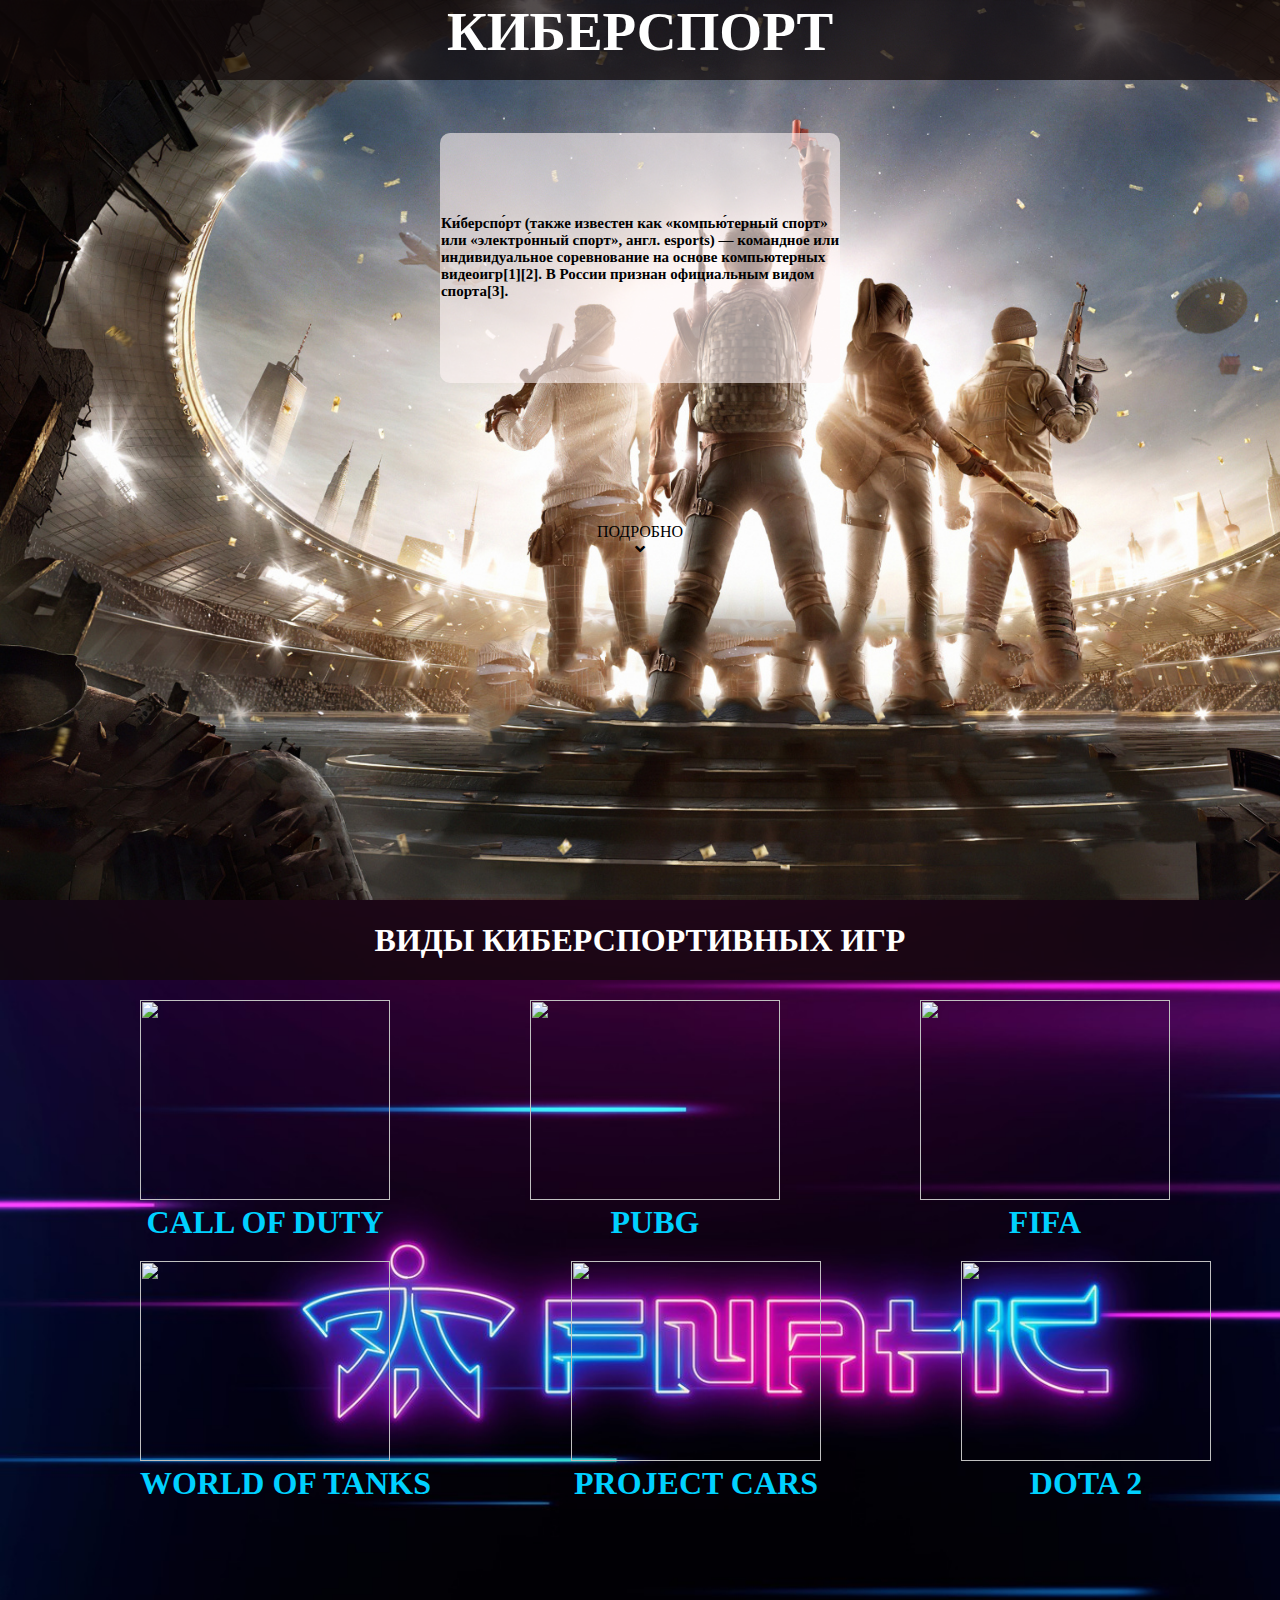
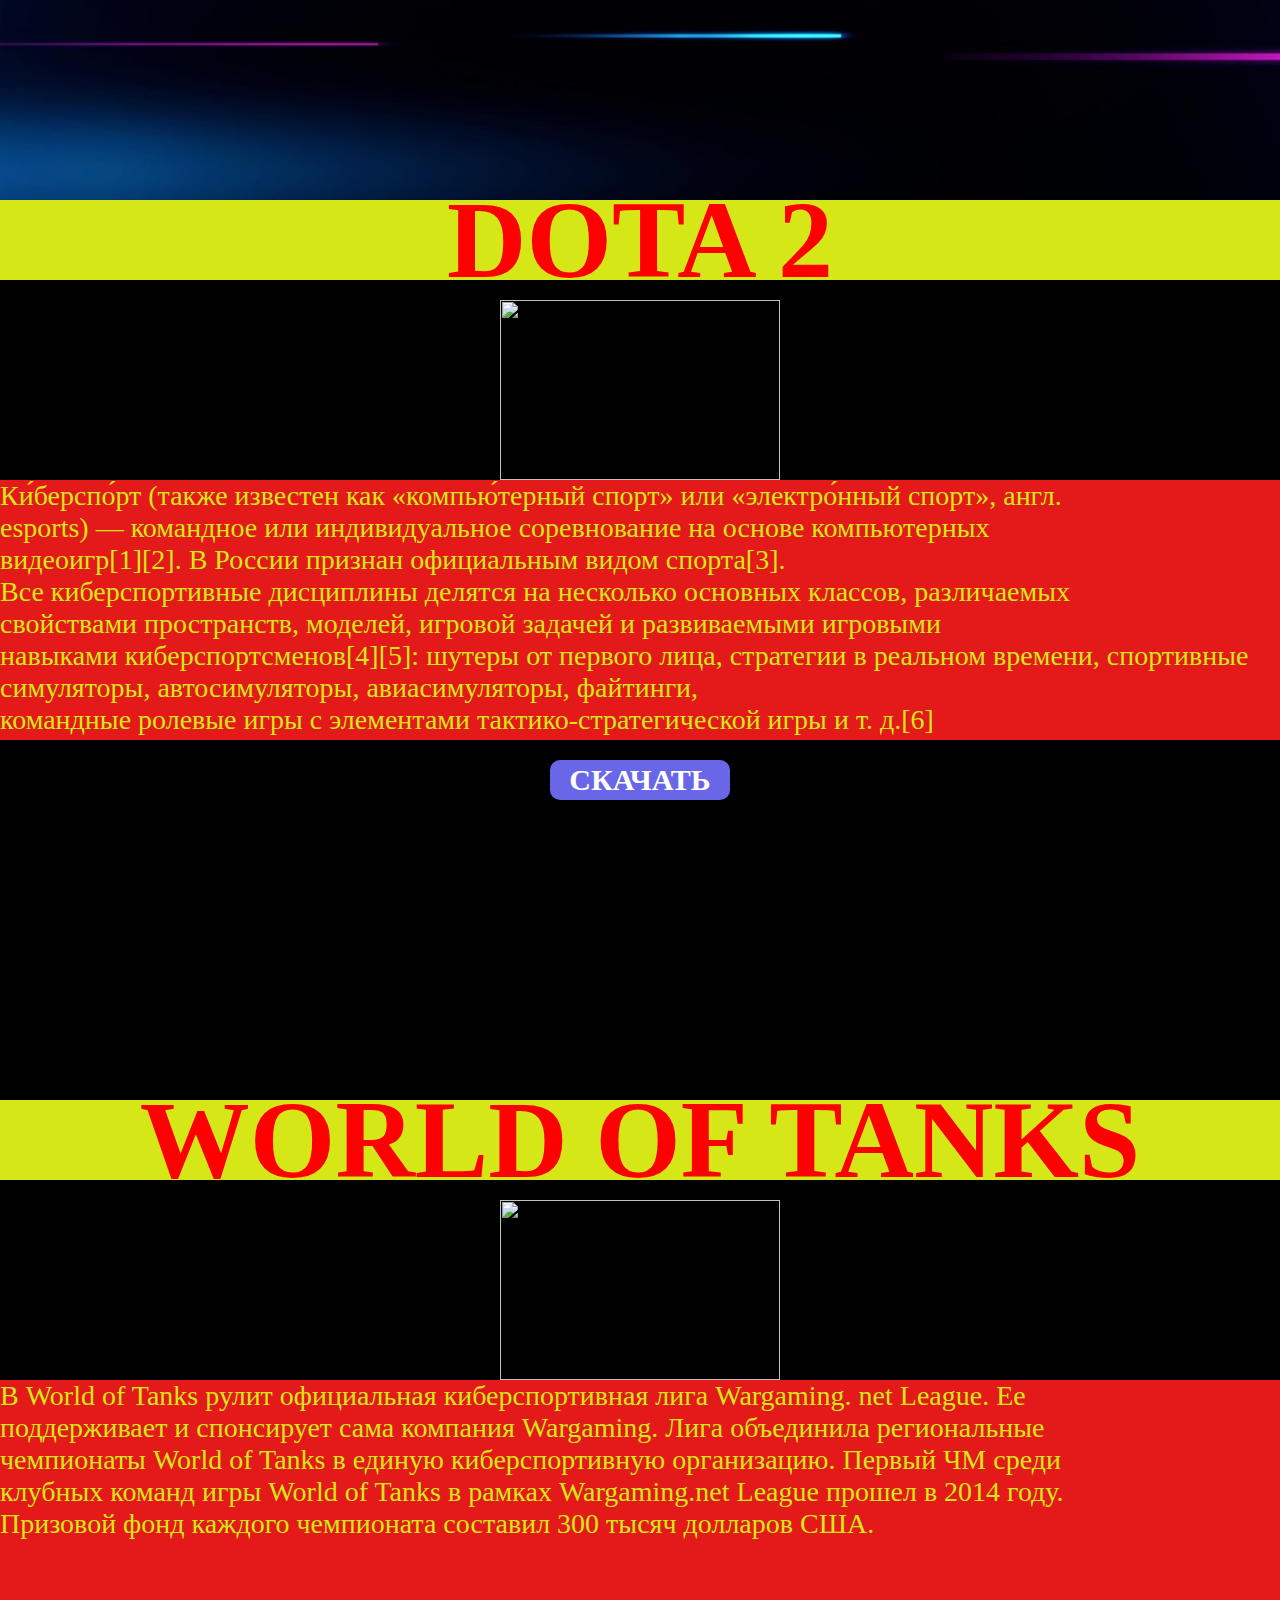
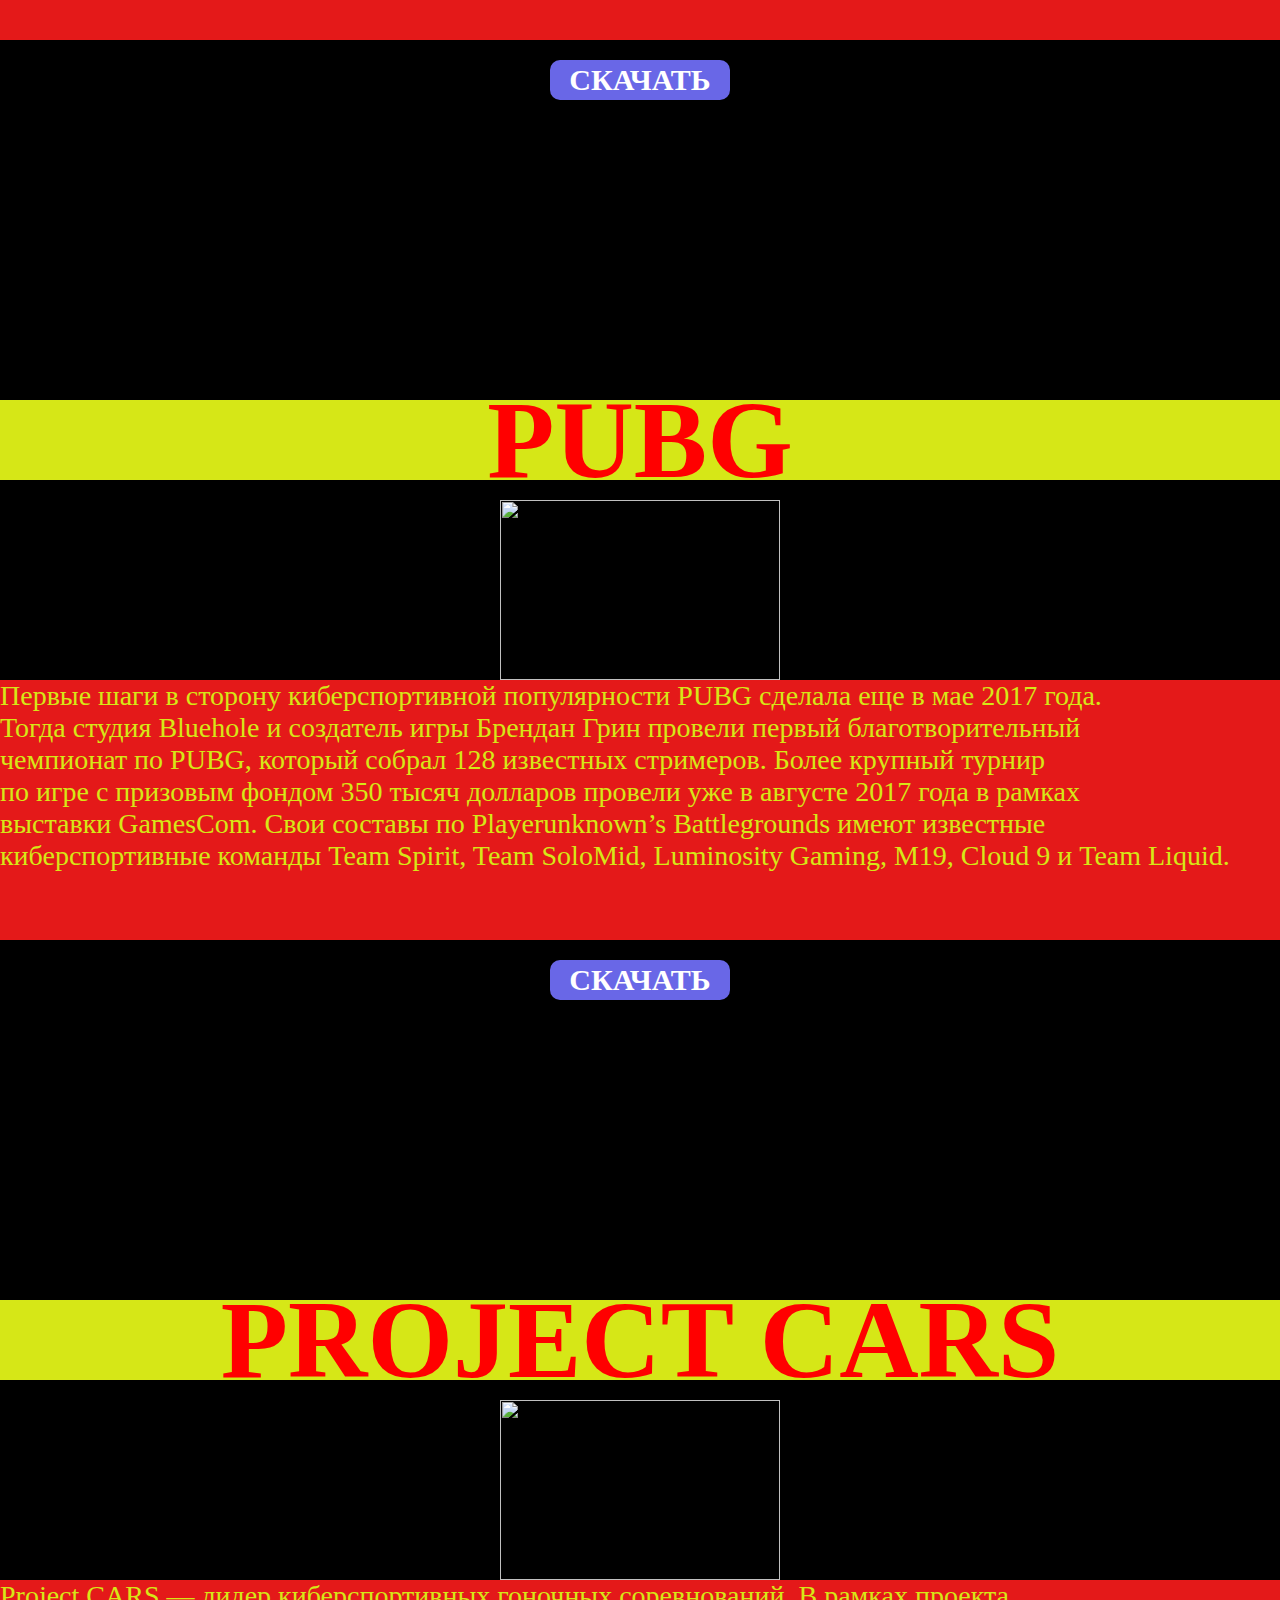
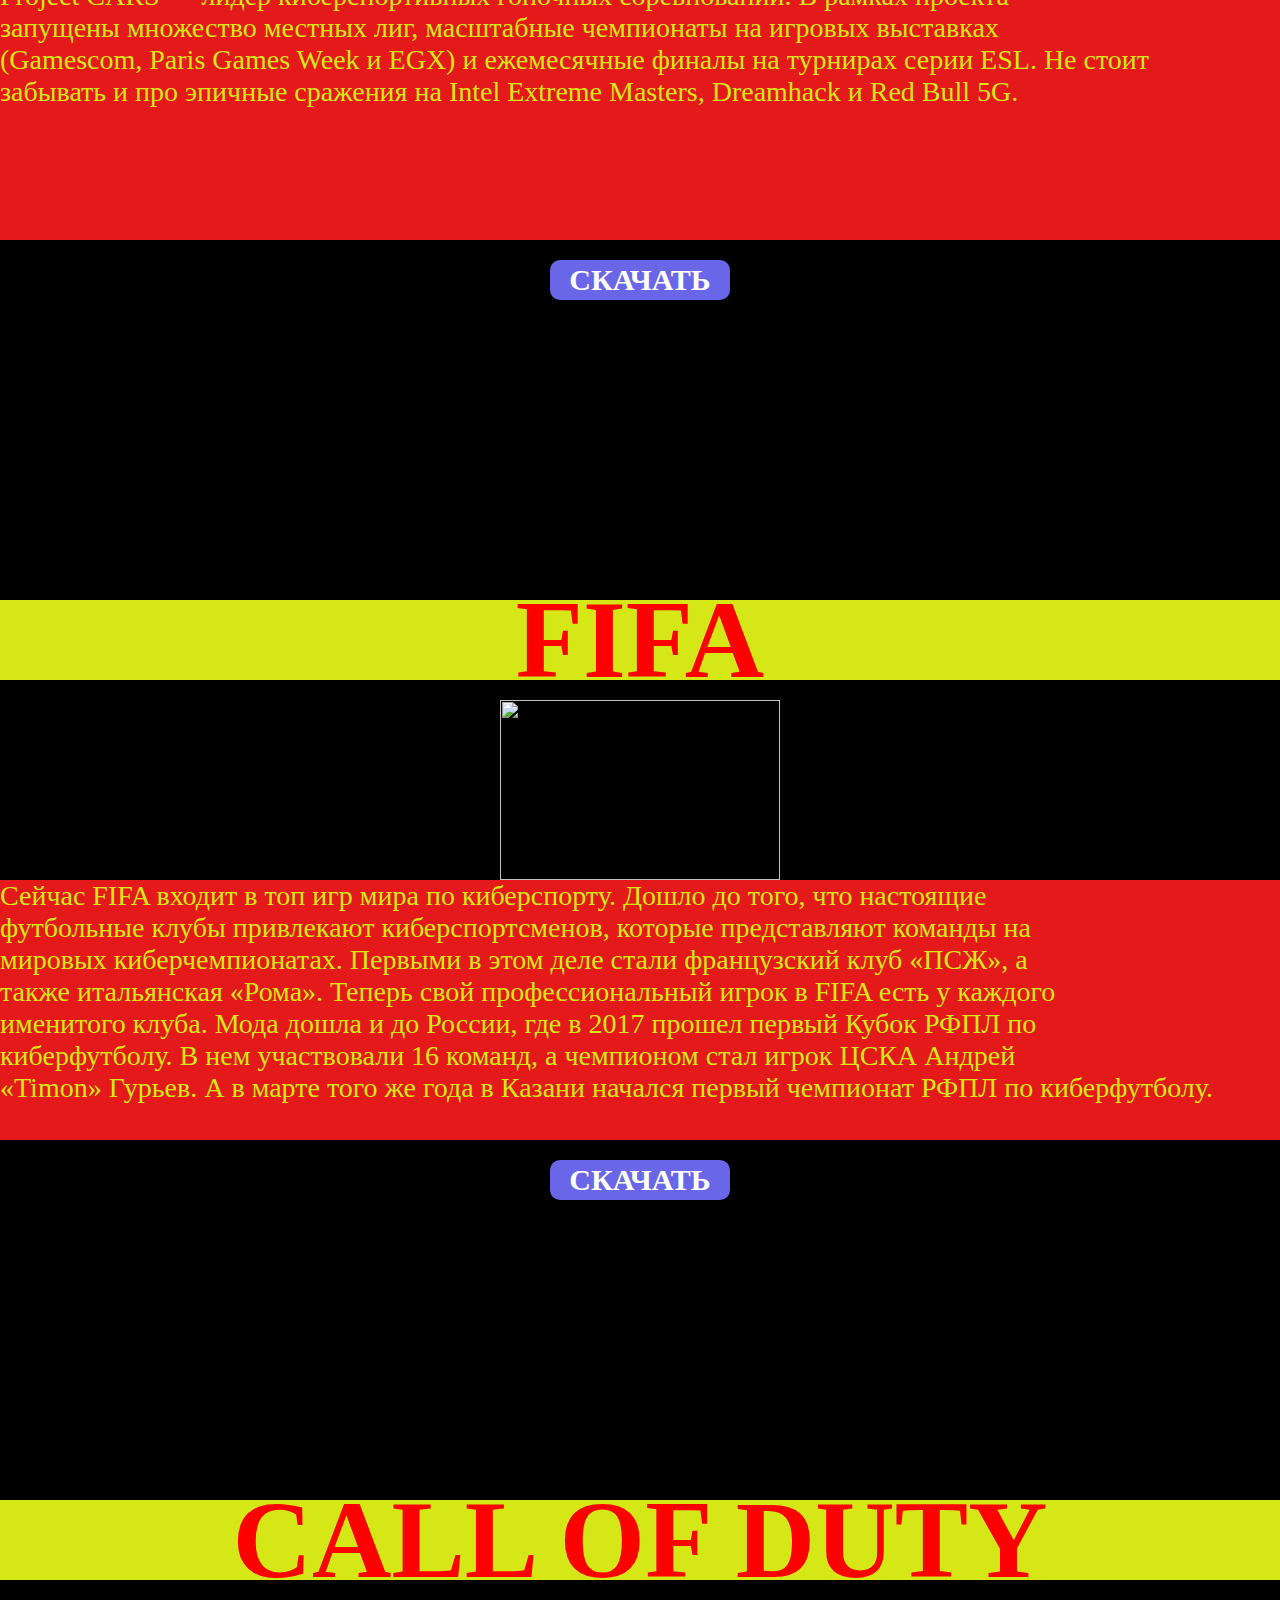
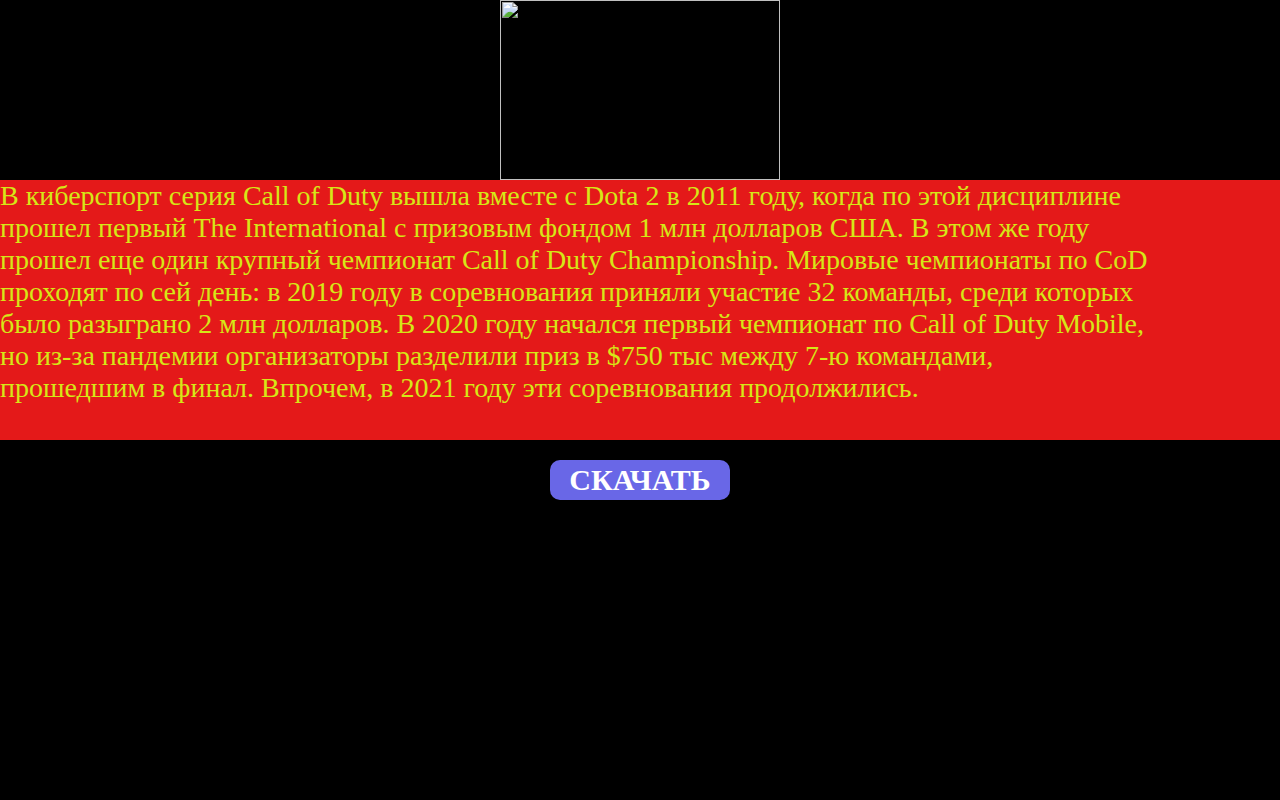
==== index.html @ f521c40c "sayt yaratdim" ====
<!DOCTYPE html>
<html lang="en">
<head>
    <meta charset="UTF-8">
    <title>website</title>
    <link rel="stylesheet" href="website.min.css">
    <link rel="stylesheet" href="https://cdnjs.cloudflare.com/ajax/libs/font-awesome/5.15.4/css/all.min.css" integrity="sha512-1ycn6IcaQQ40/MKBW2W4Rhis/DbILU74C1vSrLJxCq57o941Ym01SwNsOMqvEBFlcgUa6xLiPY/NS5R+E6ztJQ==" crossorigin="anonymous" referrerpolicy="no-referrer" />
</head>
<body>
<section class="website">
    <div class="website__title">
        <h1>КИБЕРСПОРТ</h1>
    </div>
    <div class="website__info">
        <h1>Ки́берспо́рт (также известен как «компью́терный спорт» <br> или «электро́нный спорт», англ. esports) — командное или
            <br> индивидуальное соревнование на основе компьютерных <br> видеоигр[1][2]. В России признан официальным видом
            <br> спорта[3].
        </h1>
        <div class="website__item">
            <a href="">
                ПОДРОБНО
            </a>
            <i class="fas fa-angle-down"></i>
        </div>
    </div>
</section>
<section class="cybersport">
    <div class="cybersport__title">
        <h1>ВИДЫ КИБЕРСПОРТИВНЫХ ИГР</h1>
    </div>
    <div class="cybersport__info">
        <div class="cybersport__item">
            <img src="CALL%20OF%20DUTY%201%20(1).png" alt="">
            <h1>CALL OF DUTY</h1>
        </div>
        <div class="cybersport__item">
            <img src="PLAYER%20UNKNOWNS%20BATTLEGROUNDS%201.png" alt="">
            <h1>PUBG</h1>
        </div>
        <div class="cybersport__item">
            <img src="FIFA22%201.png" alt="">
            <h1>FIFA</h1>
        </div>
    </div>
    <div class="cybersport__sex">
        <div class="cybersport__item">
            <img src="WORLD%20OF%20TANKS%201.png" alt="">
            <h1>WORLD OF TANKS</h1>
        </div>
        <div class="cybersport__item">
            <img src="PROJECT%20CARS%201.png" alt="">
            <h1>PROJECT CARS</h1>
        </div>
        <div class="cybersport__item">
            <img src="DOTA%202.png" alt="">
            <h1>DOTA 2</h1>
        </div>
    </div>
</section>
<section class="sex">
    <div class="sex__title">
        <h1>DOTA 2</h1>
    </div>
    <div class="sex__info">
        <img src="Dota-2-660x371%201.png" alt="">
        <p>Ки́берспо́рт (также известен как «компью́терный спорт» или «электро́нный спорт», англ. <br> esports) — командное или индивидуальное соревнование на основе компьютерных
            <br> видеоигр[1][2]. В России признан официальным видом спорта[3]. <br> Все киберспортивные дисциплины делятся на несколько основных классов, различаемых
            <br> свойствами пространств, моделей, игровой задачей и развиваемыми игровыми
            <br> навыками киберспортсменов[4][5]: шутеры от первого лица, стратегии в реальном времени, спортивные симуляторы, автосимуляторы, авиасимуляторы, файтинги,
            <br> командные ролевые игры с элементами тактико-стратегической игры и т. д.[6]</p>
        <h1>СКАЧАТЬ</h1>
    </div>
</section>
<section class="sex">
    <div class="sex__title">
        <h1>WORLD OF TANKS</h1>
    </div>
    <div class="sex__info">
        <img src="World-of-Tanks-660x371%201.png" alt="">
        <p>В World of Tanks рулит официальная киберспортивная лига Wargaming. net League. Ее <br> поддерживает и спонсирует сама компания Wargaming. Лига объединила региональные
            <br> чемпионаты World of Tanks в единую киберспортивную организацию. Первый ЧМ среди <br> клубных команд игры World of Tanks в рамках Wargaming.net League прошел в 2014 году.
            <br> Призовой фонд каждого чемпионата составил 300 тысяч долларов США.</p>
        <h1>СКАЧАТЬ</h1>
    </div>
</section>
<section class="sex">
    <div class="sex__title">
        <h1>PUBG</h1>
    </div>
    <div class="sex__info">
        <img src="PUBG-660x371%201.png" alt="">
        <p>Первые шаги в сторону киберспортивной популярности PUBG сделала еще в мае 2017 года. <br> Тогда студия Bluehole и создатель игры Брендан Грин провели первый благотворительный
            <br> чемпионат по PUBG, который собрал 128 известных стримеров. Более крупный турнир <br> по игре с призовым фондом 350 тысяч долларов провели уже в августе 2017 года в рамках
            <br> выставки GamesCom. Свои составы по Playerunknown’s Battlegrounds имеют известные <br> киберспортивные команды Team Spirit, Team SoloMid, Luminosity Gaming, М19, Cloud 9 и Team Liquid.</p>
        <h1>СКАЧАТЬ</h1>
    </div>
</section>
<section class="sex">
    <div class="sex__title">
        <h1>PROJECT CARS</h1>
    </div>
    <div class="sex__info">
        <img src="Project-CARS-660x371%201.png" alt="">
        <p>Project CARS — лидер киберспортивных гоночных соревнований. В рамках проекта <br> запущены множество местных лиг, масштабные чемпионаты на игровых выставках
            <br> (Gamescom, Paris Games Week и EGX) и ежемесячные финалы на турнирах серии ESL. Не стоит <br> забывать и про эпичные сражения на Intel Extreme Masters, Dreamhack и Red Bull 5G.</p>
        <h1>СКАЧАТЬ</h1>
    </div>
</section>
<section class="sex">
    <div class="sex__title">
        <h1>FIFA</h1>
    </div>
    <div class="sex__info">
        <img src="FIFA-660x371%201.png" alt="">
        <p>Сейчас FIFA входит в топ игр мира по киберспорту. Дошло до того, что настоящие <br> футбольные клубы привлекают киберспортсменов, которые представляют команды на
            <br> мировых киберчемпионатах. Первыми в этом деле стали французский клуб «ПСЖ», а <br> также итальянская «Рома». Теперь свой профессиональный игрок в FIFA есть у каждого
            <br> именитого клуба. Мода дошла и до России, где в 2017 прошел первый Кубок РФПЛ по <br> киберфутболу. В нем участвовали 16 команд, а чемпионом стал игрок ЦСКА Андрей
            <br> «Timon» Гурьев. А в марте того же года в Казани начался первый чемпионат РФПЛ по киберфутболу.</p>
        <h1>СКАЧАТЬ</h1>
    </div>
</section>
<section class="sex">
    <div class="sex__title">
        <h1>CALL OF DUTY</h1>
    </div>
    <div class="sex__info">
        <img src="Call-of-Duty-660x371%201.png" alt="">
        <p>В киберспорт серия Call of Duty вышла вместе с Dota 2 в 2011 году, когда по этой дисциплине <br> прошел первый The International с призовым фондом 1 млн долларов США. В этом же году
            <br> прошел еще один крупный чемпионат Call of Duty Championship. Мировые чемпионаты по CoD <br> проходят по сей день: в 2019 году в соревнования приняли участие 32 команды, среди которых
            <br> было разыграно 2 млн долларов. В 2020 году начался первый чемпионат по Call of Duty Mobile, <br> но из-за пандемии организаторы разделили приз в $750 тыс между 7-ю командами,
            <br> прошедшим в финал. Впрочем, в 2021 году эти соревнования продолжились.</p>
        <h1>СКАЧАТЬ</h1>
    </div>
</section>
<!--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-->
</body>
</html>
---- website.min.css ----
*{margin:0;padding:0;box-sizing:border-box}.website{height:100vh;background-image:url(images/164939-igra_za_mir-kibersport-mir-razvlechenie-zhest-1920x1080.jpg);background-repeat:no-repeat;background-size:cover}.website__title{height:80px;width:100%;background-color:rgba(17,9,9,.7215686275)}.website h1,.website__info{justify-content:center;align-items:center}.website h1{font-size:55px;color:#fff;display:flex}.website__info{width:100%;height:529px}.website__info h1{width:400px;height:250px;font-size:15px;color:#000;background-color:rgba(255,244,244,.59);border-radius:10px}.website__info,.website__item{display:flex;flex-direction:column}.website__info h1,.website__item i{display:flex;justify-content:center;align-items:center}.website__item a{color:#000;text-decoration:none;margin-top:140px}.cybersport{height:100vh;background-image:url(images/fnatic-lol-league-fo-legends-esport-cyber-sport-fnc-rekless.jpg);background-size:cover;background-repeat:no-repeat}.cybersport__title{height:80px;width:100%;background-color:rgba(17,9,9,.7215686275);color:#fff;display:flex;justify-content:center;align-items:center}.cybersport__info,.cybersport__sex{display:flex;flex-direction:row}.cybersport__item{margin-left:140px;margin-top:20px}.cybersport__item img{width:250px;height:200px}.cybersport__item h1{color:#00d1ff}.sex{height:100vh;background-color:#000}.cybersport__item h1,.sex__info,.sex__title{display:flex;justify-content:center;align-items:center}.sex__title{height:80px;color:red;background-color:#d6e717;font-size:55px}.sex__info{flex-direction:column}.sex__info h1,.sex__info img{margin-top:20px;display:flex;justify-content:center;width:280px;height:180px}.sex__info p{font-size:28px;color:#d6e717;width:100%;height:260px;background-color:#e41919}.sex__info h1{align-items:center;color:#fff;background-color:#6967e7;font-size:30px;width:180px;height:40px;border-radius:10px}
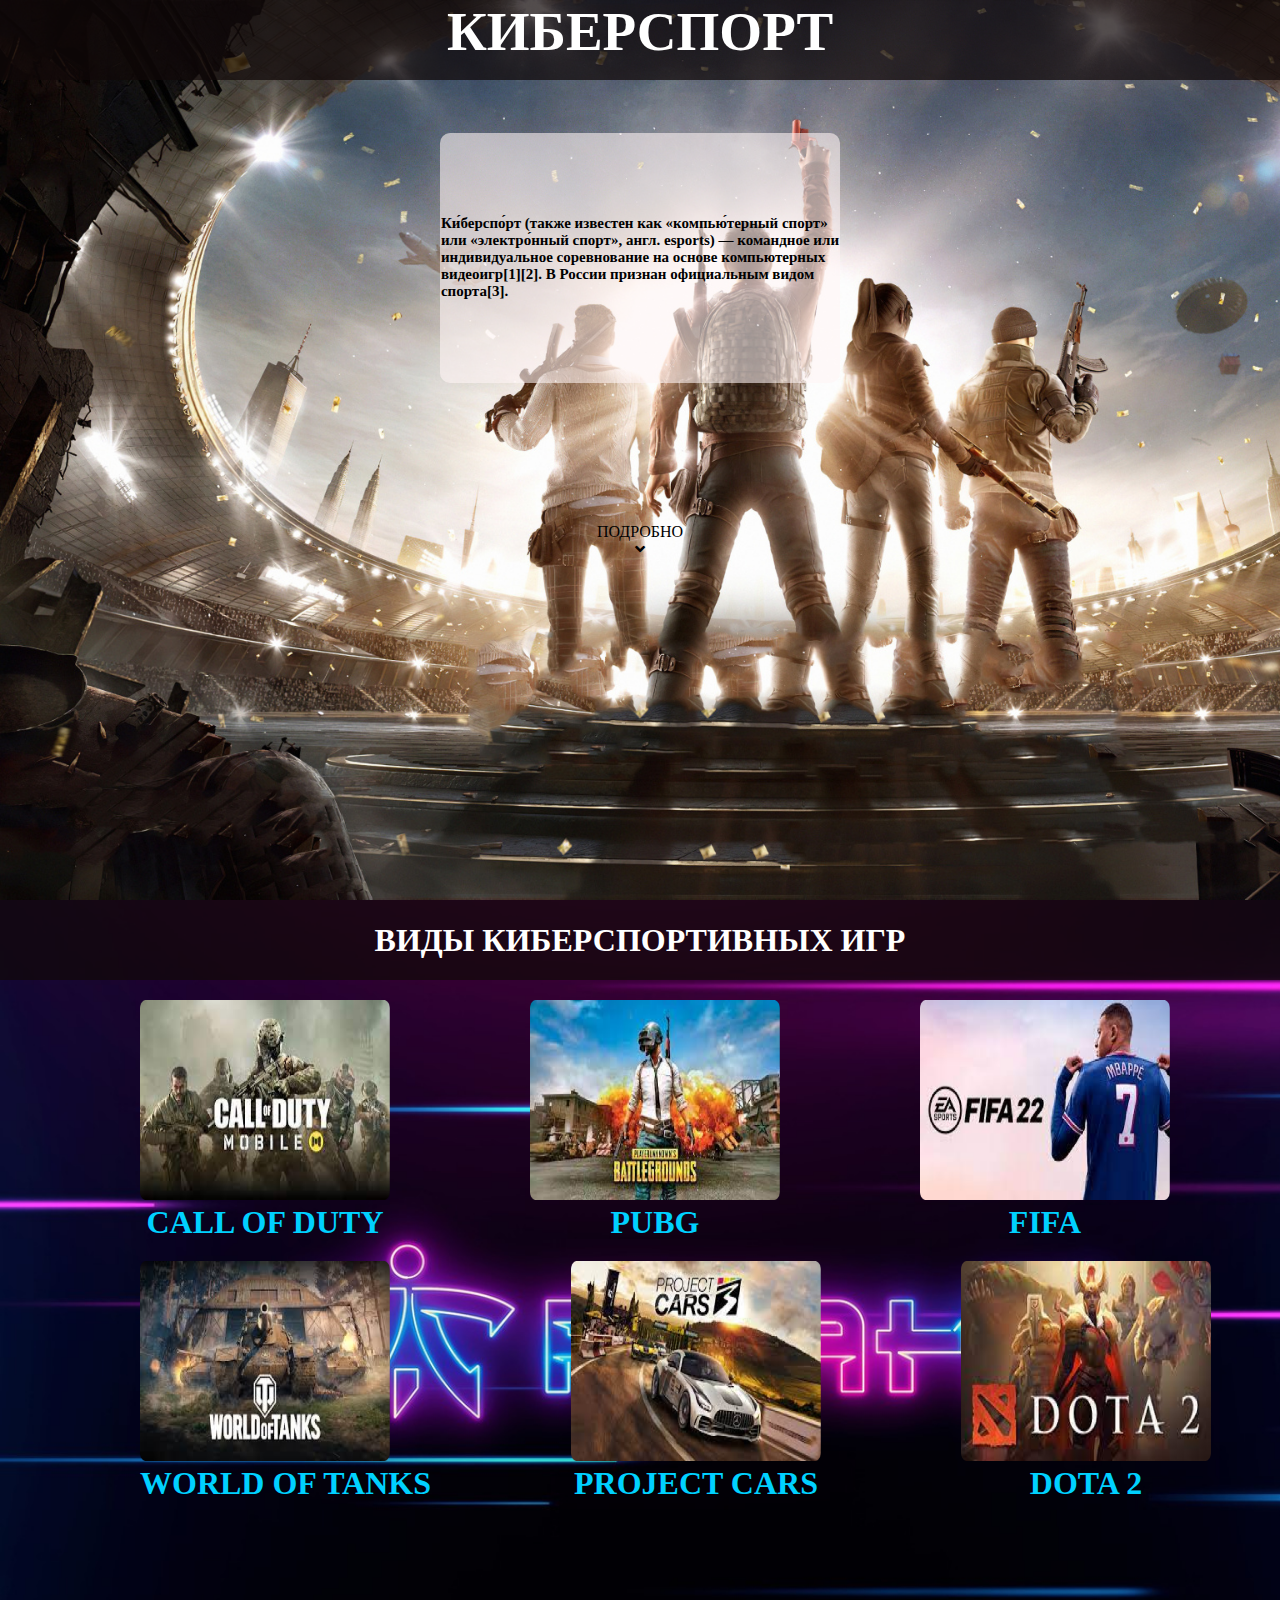
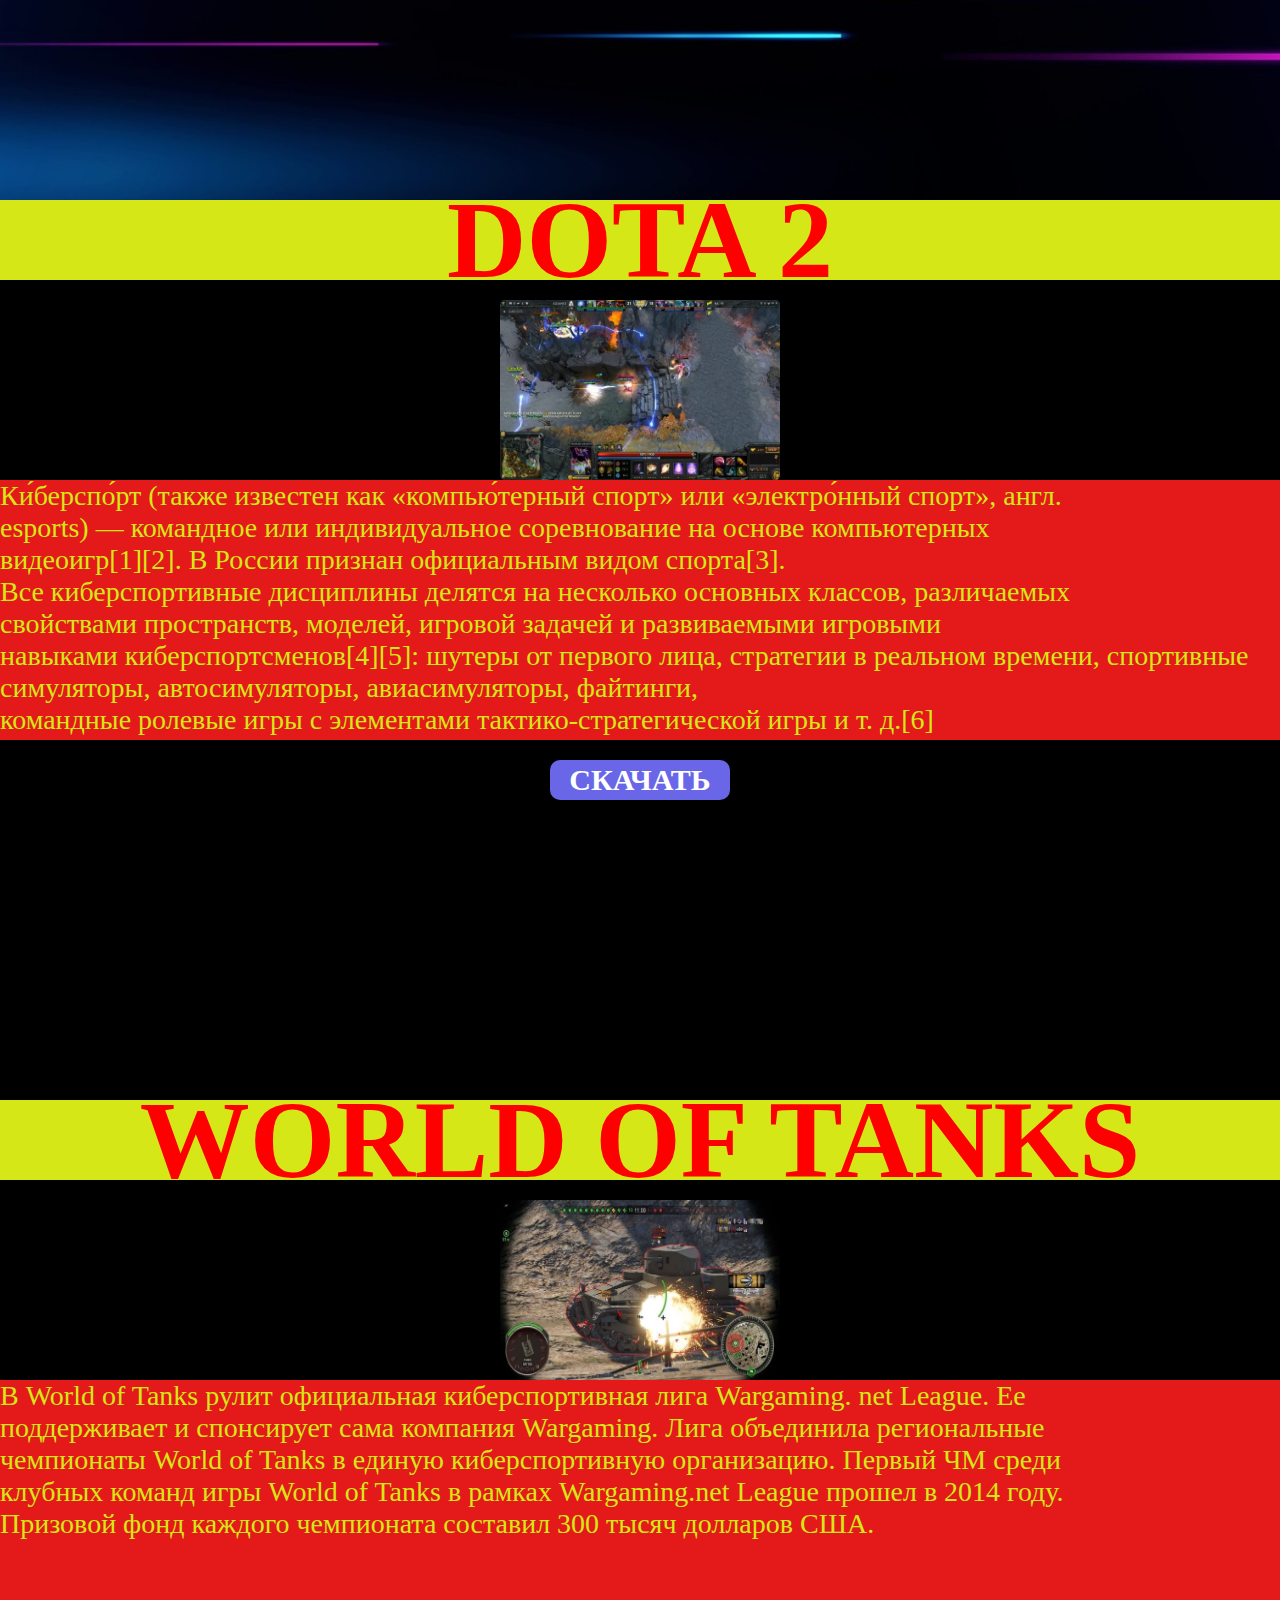
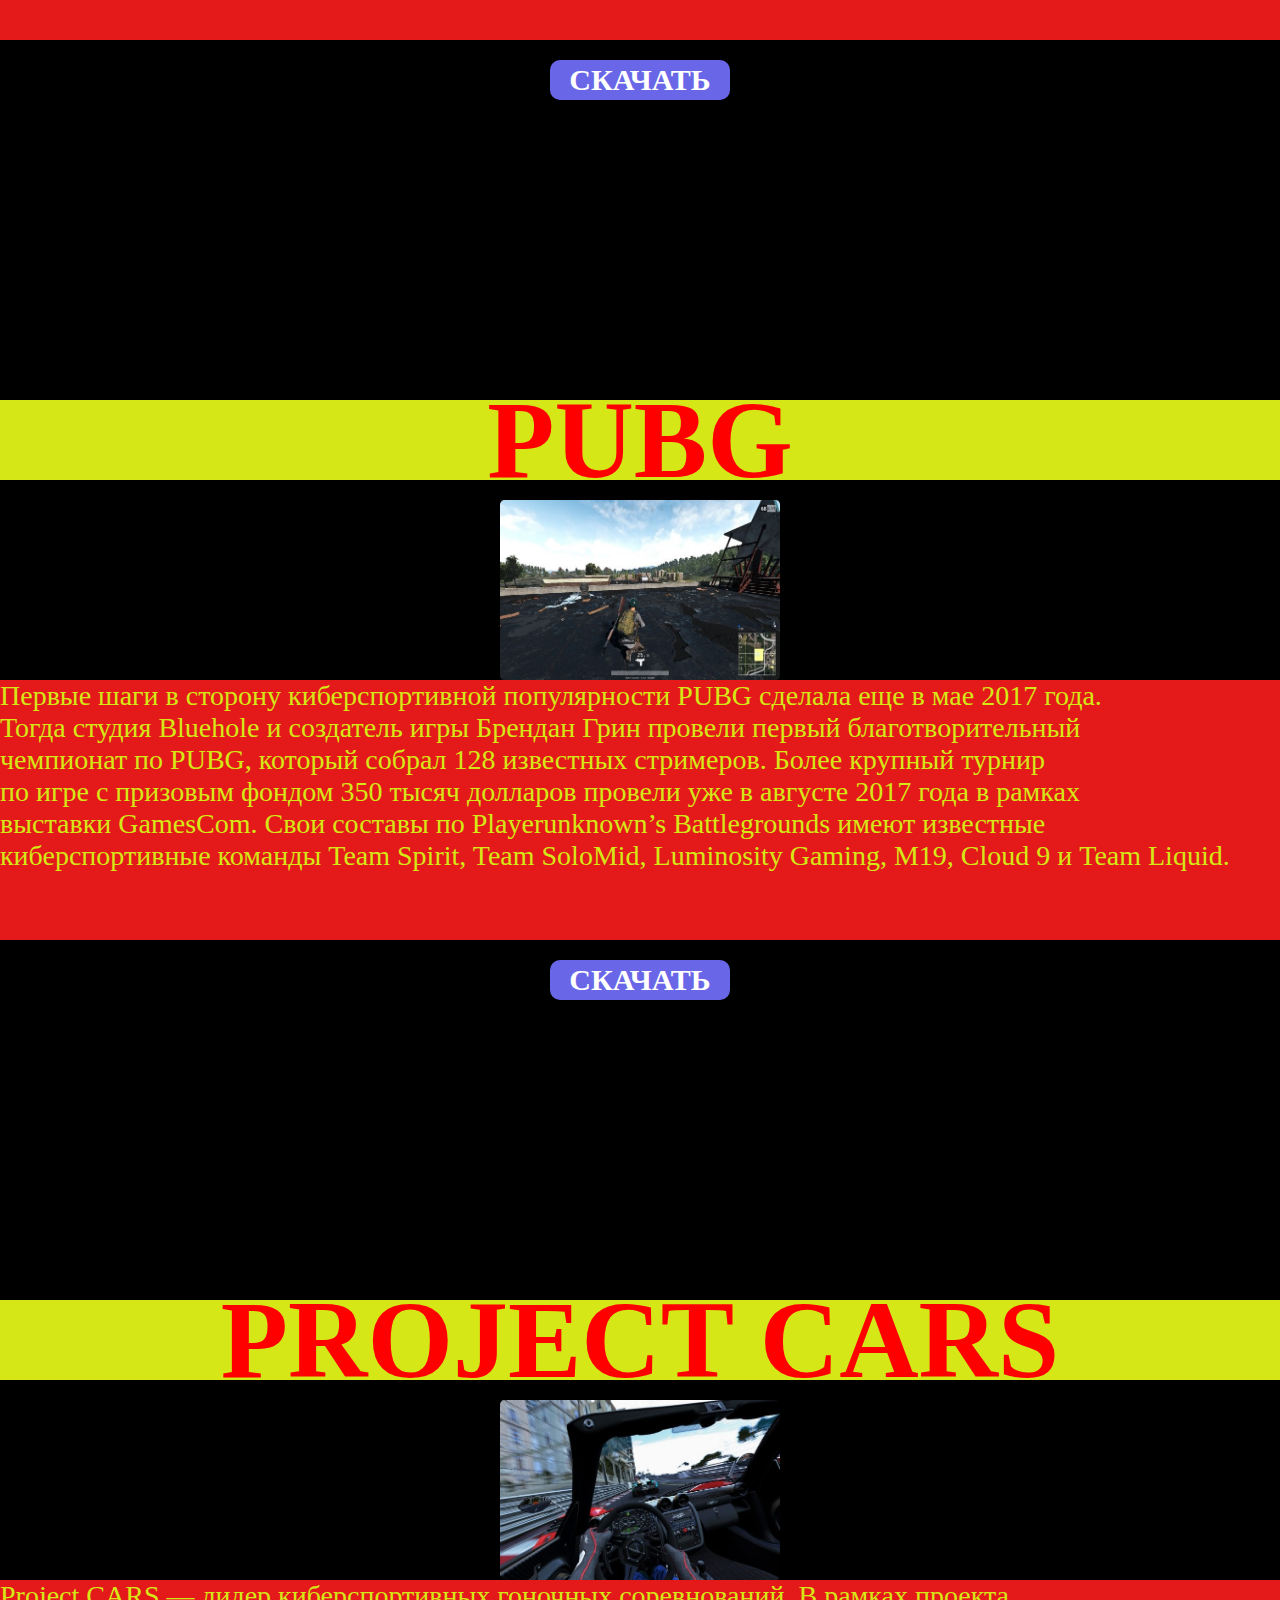
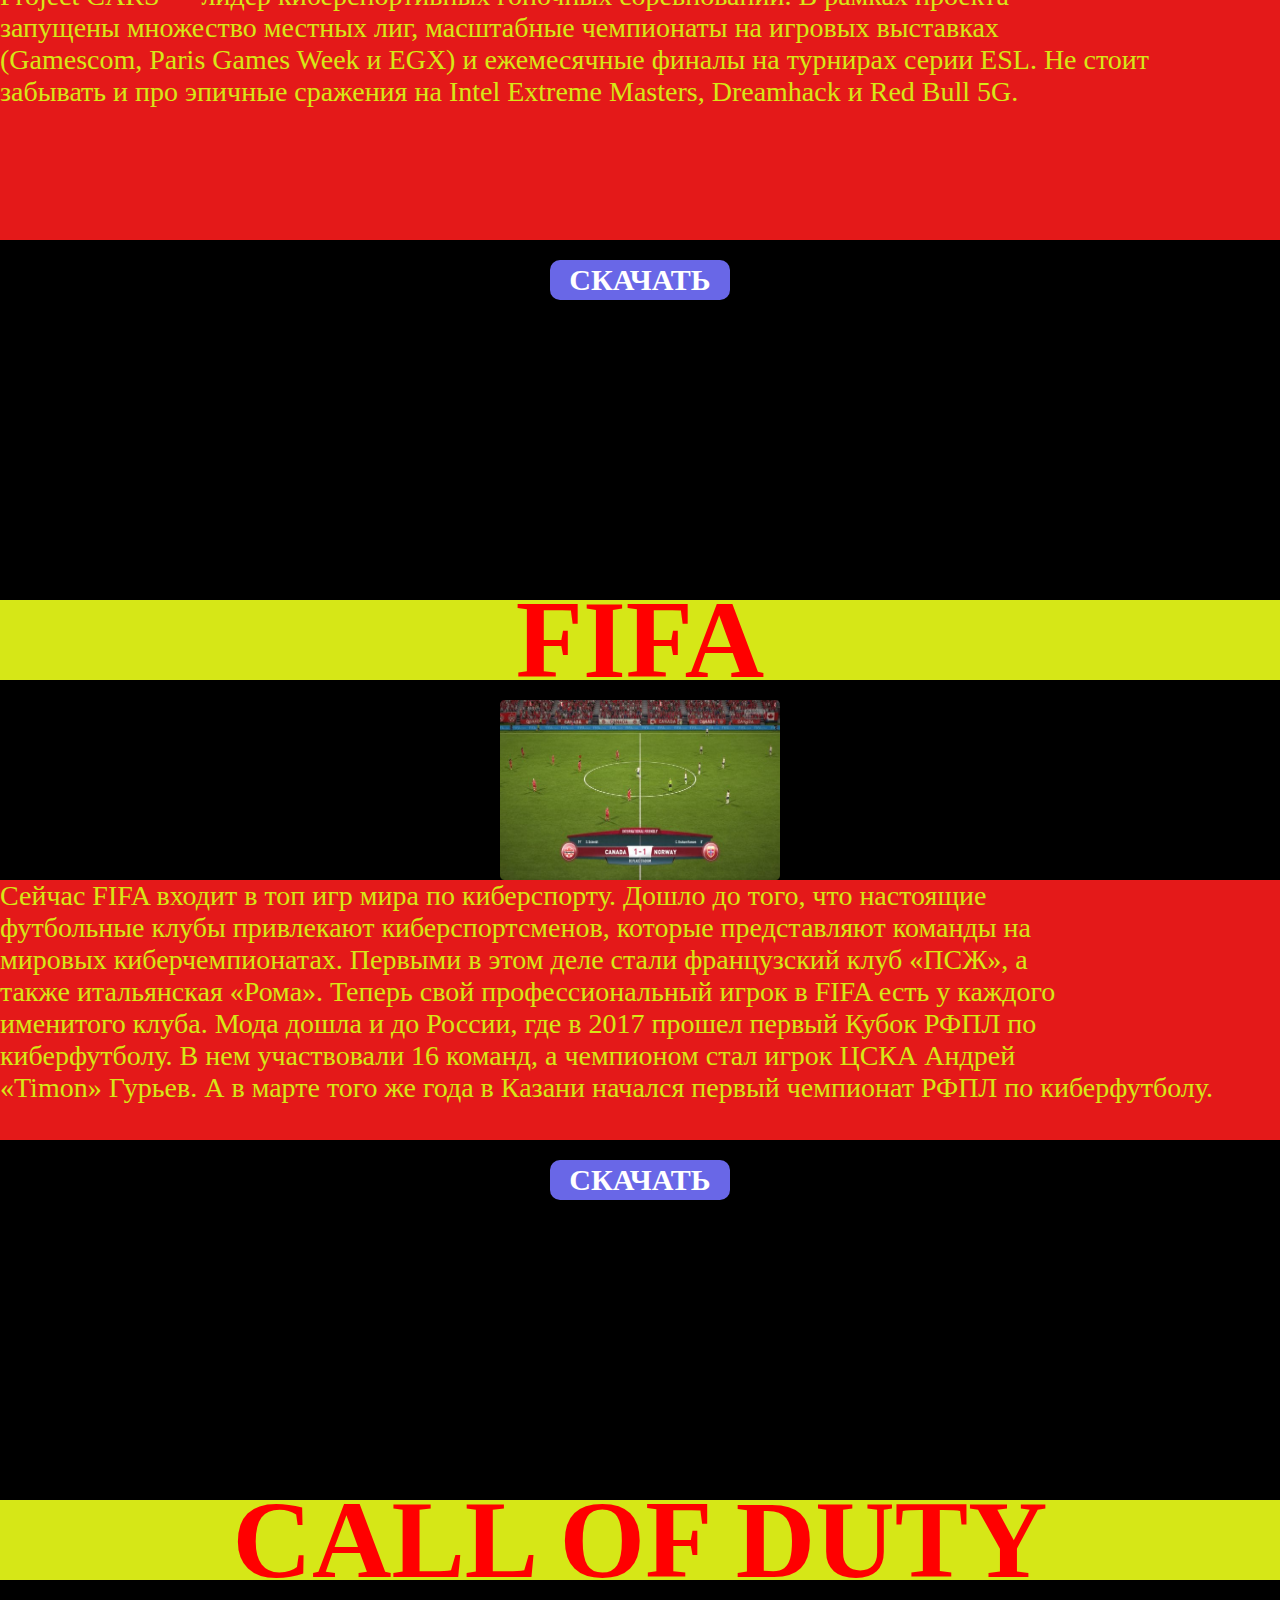
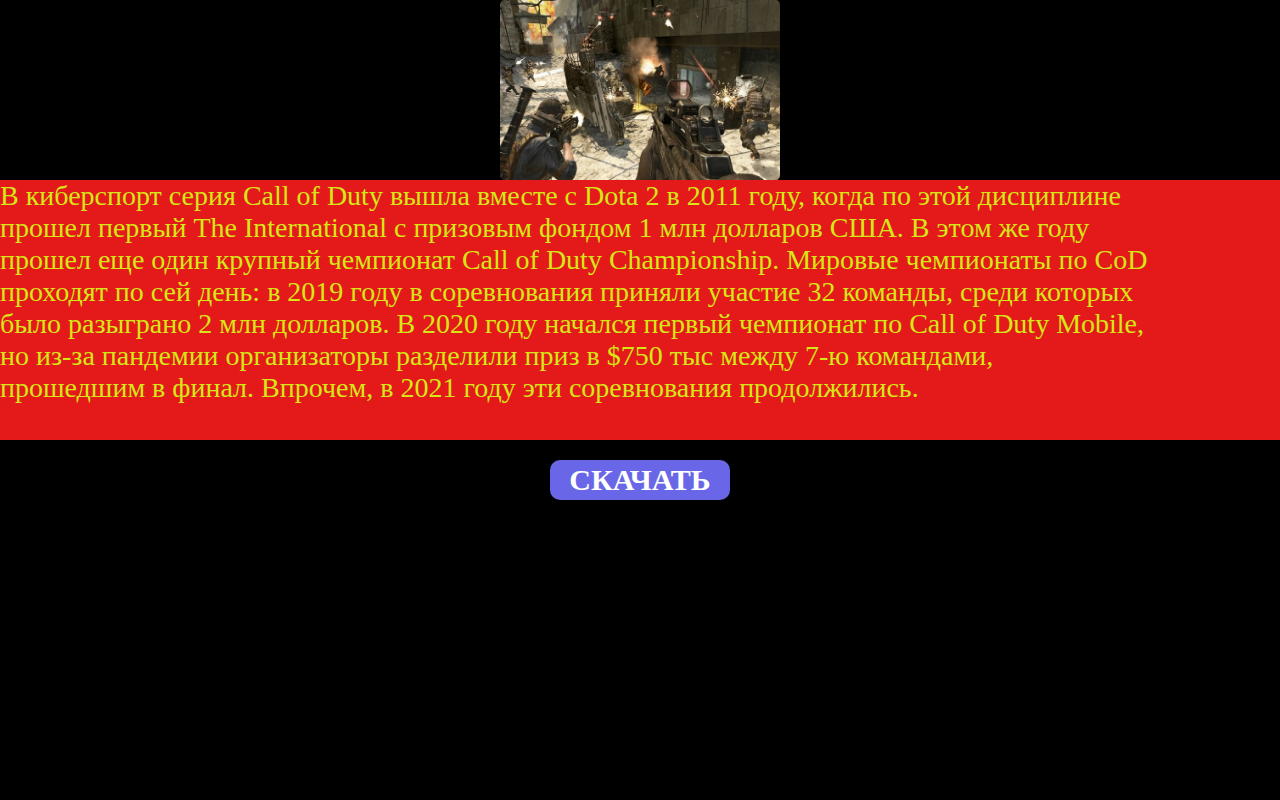
==== commit cf4dc23a: "sayt yaratdim" ====
--- a/index.html
+++ b/index.html
@@ -30,29 +30,29 @@
     </div>
     <div class="cybersport__info">
         <div class="cybersport__item">
-            <img src="CALL%20OF%20DUTY%201%20(1).png" alt="">
+            <img src="images/CALL%20OF%20DUTY%201%20(1).png" alt="">
             <h1>CALL OF DUTY</h1>
         </div>
         <div class="cybersport__item">
-            <img src="PLAYER%20UNKNOWNS%20BATTLEGROUNDS%201.png" alt="">
+            <img src="images/PLAYER%20UNKNOWNS%20BATTLEGROUNDS%201.png" alt="">
             <h1>PUBG</h1>
         </div>
         <div class="cybersport__item">
-            <img src="FIFA22%201.png" alt="">
+            <img src="images/FIFA22%201.png" alt="">
             <h1>FIFA</h1>
         </div>
     </div>
     <div class="cybersport__sex">
         <div class="cybersport__item">
-            <img src="WORLD%20OF%20TANKS%201.png" alt="">
+            <img src="images/WORLD%20OF%20TANKS%201.png" alt="">
             <h1>WORLD OF TANKS</h1>
         </div>
         <div class="cybersport__item">
-            <img src="PROJECT%20CARS%201.png" alt="">
+            <img src="images/PROJECT%20CARS%201.png" alt="">
             <h1>PROJECT CARS</h1>
         </div>
         <div class="cybersport__item">
-            <img src="DOTA%202.png" alt="">
+            <img src="images/DOTA%202.png" alt="">
             <h1>DOTA 2</h1>
         </div>
     </div>
@@ -62,7 +62,7 @@
         <h1>DOTA 2</h1>
     </div>
     <div class="sex__info">
-        <img src="Dota-2-660x371%201.png" alt="">
+        <img src="images/Dota-2-660x371%201.png" alt="">
         <p>Ки́берспо́рт (также известен как «компью́терный спорт» или «электро́нный спорт», англ. <br> esports) — командное или индивидуальное соревнование на основе компьютерных
             <br> видеоигр[1][2]. В России признан официальным видом спорта[3]. <br> Все киберспортивные дисциплины делятся на несколько основных классов, различаемых
             <br> свойствами пространств, моделей, игровой задачей и развиваемыми игровыми
@@ -76,7 +76,7 @@
         <h1>WORLD OF TANKS</h1>
     </div>
     <div class="sex__info">
-        <img src="World-of-Tanks-660x371%201.png" alt="">
+        <img src="images/World-of-Tanks-660x371%201.png" alt="">
         <p>В World of Tanks рулит официальная киберспортивная лига Wargaming. net League. Ее <br> поддерживает и спонсирует сама компания Wargaming. Лига объединила региональные
             <br> чемпионаты World of Tanks в единую киберспортивную организацию. Первый ЧМ среди <br> клубных команд игры World of Tanks в рамках Wargaming.net League прошел в 2014 году.
             <br> Призовой фонд каждого чемпионата составил 300 тысяч долларов США.</p>
@@ -88,7 +88,7 @@
         <h1>PUBG</h1>
     </div>
     <div class="sex__info">
-        <img src="PUBG-660x371%201.png" alt="">
+        <img src="images/PUBG-660x371%201.png" alt="">
         <p>Первые шаги в сторону киберспортивной популярности PUBG сделала еще в мае 2017 года. <br> Тогда студия Bluehole и создатель игры Брендан Грин провели первый благотворительный
             <br> чемпионат по PUBG, который собрал 128 известных стримеров. Более крупный турнир <br> по игре с призовым фондом 350 тысяч долларов провели уже в августе 2017 года в рамках
             <br> выставки GamesCom. Свои составы по Playerunknown’s Battlegrounds имеют известные <br> киберспортивные команды Team Spirit, Team SoloMid, Luminosity Gaming, М19, Cloud 9 и Team Liquid.</p>
@@ -100,7 +100,7 @@
         <h1>PROJECT CARS</h1>
     </div>
     <div class="sex__info">
-        <img src="Project-CARS-660x371%201.png" alt="">
+        <img src="images/Project-CARS-660x371%201.png" alt="">
         <p>Project CARS — лидер киберспортивных гоночных соревнований. В рамках проекта <br> запущены множество местных лиг, масштабные чемпионаты на игровых выставках
             <br> (Gamescom, Paris Games Week и EGX) и ежемесячные финалы на турнирах серии ESL. Не стоит <br> забывать и про эпичные сражения на Intel Extreme Masters, Dreamhack и Red Bull 5G.</p>
         <h1>СКАЧАТЬ</h1>
@@ -111,7 +111,7 @@
         <h1>FIFA</h1>
     </div>
     <div class="sex__info">
-        <img src="FIFA-660x371%201.png" alt="">
+        <img src="images/FIFA-660x371%201.png" alt="">
         <p>Сейчас FIFA входит в топ игр мира по киберспорту. Дошло до того, что настоящие <br> футбольные клубы привлекают киберспортсменов, которые представляют команды на
             <br> мировых киберчемпионатах. Первыми в этом деле стали французский клуб «ПСЖ», а <br> также итальянская «Рома». Теперь свой профессиональный игрок в FIFA есть у каждого
             <br> именитого клуба. Мода дошла и до России, где в 2017 прошел первый Кубок РФПЛ по <br> киберфутболу. В нем участвовали 16 команд, а чемпионом стал игрок ЦСКА Андрей
@@ -124,7 +124,7 @@
         <h1>CALL OF DUTY</h1>
     </div>
     <div class="sex__info">
-        <img src="Call-of-Duty-660x371%201.png" alt="">
+        <img src="images/Call-of-Duty-660x371%201.png" alt="">
         <p>В киберспорт серия Call of Duty вышла вместе с Dota 2 в 2011 году, когда по этой дисциплине <br> прошел первый The International с призовым фондом 1 млн долларов США. В этом же году
             <br> прошел еще один крупный чемпионат Call of Duty Championship. Мировые чемпионаты по CoD <br> проходят по сей день: в 2019 году в соревнования приняли участие 32 команды, среди которых
             <br> было разыграно 2 млн долларов. В 2020 году начался первый чемпионат по Call of Duty Mobile, <br> но из-за пандемии организаторы разделили приз в $750 тыс между 7-ю командами,
